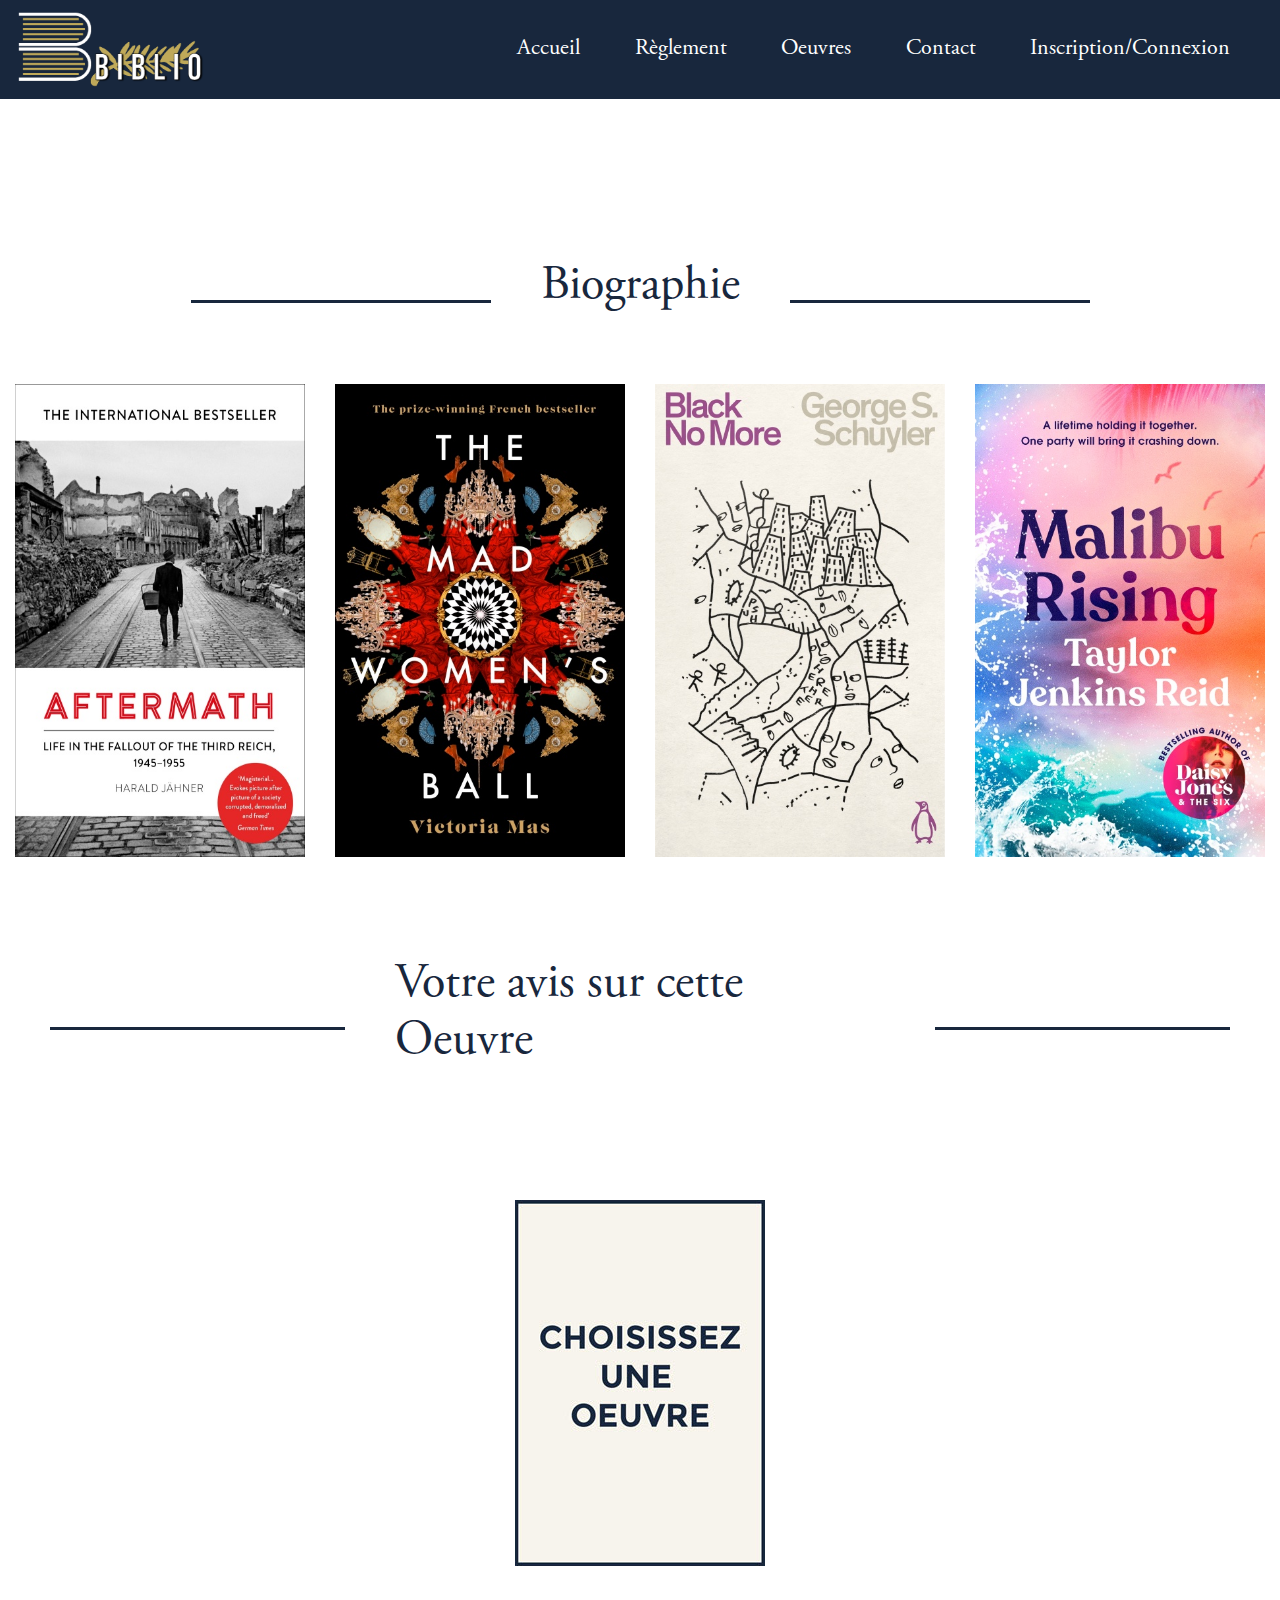
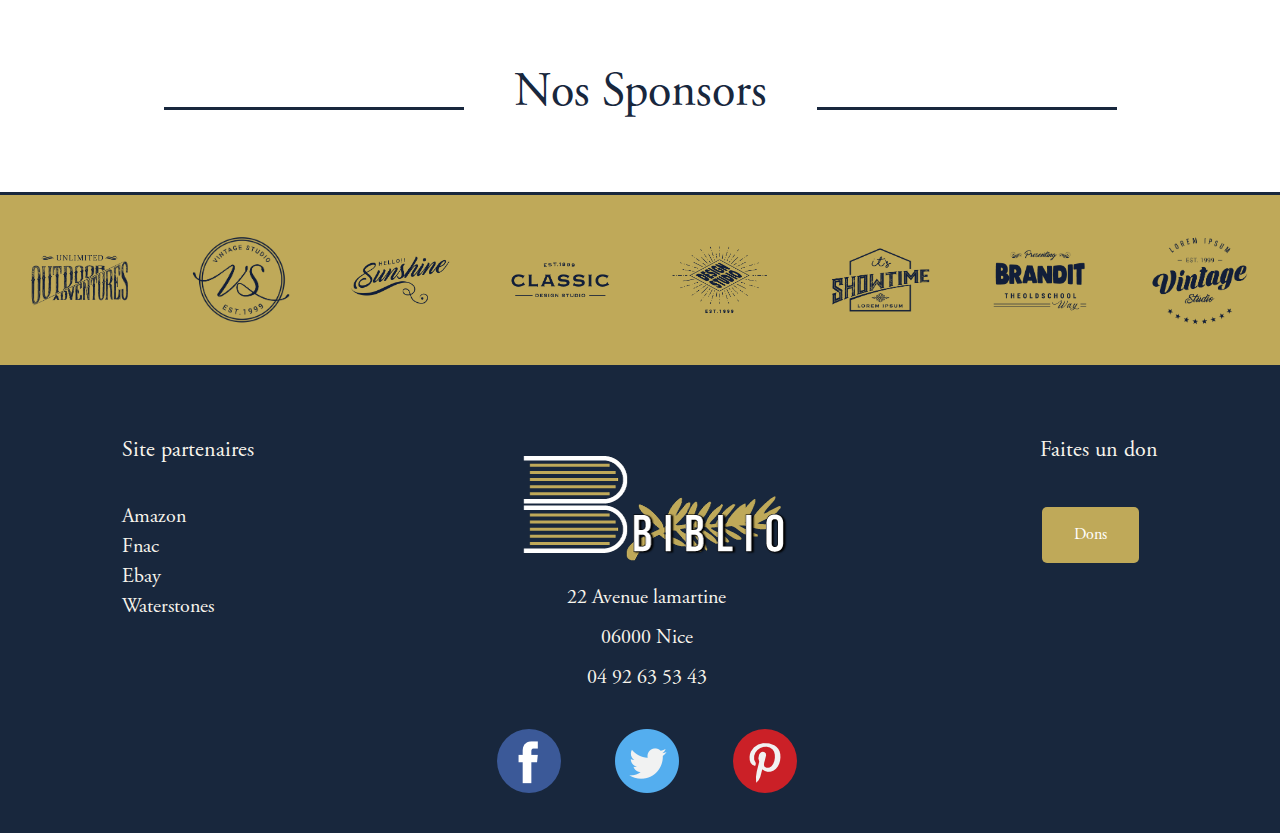
==== file/biographie.html @ a10636b6 "up du 07/01 a 23h24" ====
<!DOCTYPE html>
<html lang="fr">
  <head>
    <meta charset="UTF-8" />
    <meta name="viewport" content="width=device-width, initial-scale=1.0" />
    <link rel="stylesheet" href="https://use.fontawesome.com/releases/v5.0.8/css/all.css">
    <link rel="stylesheet" href="https://maxcdn.bootstrapcdn.com/bootstrap/4.0.0/css/bootstrap.min.css">
    <link rel="stylesheet" href="../css/base.css" />
    <link rel="stylesheet" href="../css/book.css" />
    <script defer src="../js/biographie.js"></script>
    <title>Bbiblio - Biographie</title>
  </head>
  <body>

  <!-- /**** Navigateur ****/ -->
    <nav>
        <header>
            <a href="../index.html"><img src="../image/logo.png" alt="Bbiblio"></a>
        </header>
        <ul>
            <li><a href="../index.html">Accueil</a></li>
            <li><a href="../file/reglement.html">Règlement</a></li>
            <li><a href="../file/oeuvre.html">Oeuvres</a></li>
            <li><a href="../file/contact.html">Contact</a></li>
            <li><a href="./file/inscription.html">Inscription/Connexion</a></li>
        </ul>
    </nav>
  <!-- /**** Navigateur fin ****/ -->
  <br><br><br><br><br>
  <!-- Oeuvre -->
  <div id="titre">
    <div class="line"></div>
    <h1>Biographie</h1>
    <div class="line"></div>
  </div>

  <div class="oeuvre">
    <img id="img13" src="../image/sl12.jpg" alt="Biographie"></a>
    <img id="img14" src="../image/sl13.jpg" alt="Biographie"></a>
    <img id="img15" src="../image/sl14.jpg" alt="Biographie"></a>
    <img id="img16" src="../image/sl15.jpg" alt="Biographie"></a>
  </div>

  <!-- Notation Jury -->
  <div id="titre">
    <div class="line"></div>
    <h1>Votre avis sur cette Oeuvre</h1>
    <div class="line"></div>
  </div>

  <div class="principal">
    <div class="jaquette">
        <img id="jaquette2" src="../image/jaquette.jpg" alt="">
        <div class="nota">
          <div class="button_cont2" align="center"><a class="example_b" href="#" >TÉLÉCHARGER</a></div>
        </div>
    </div>
     <div class="score">
        <div class="form-group">
          <select id="product-select" class="form-control custom-select">
              <option value="0" disabled selected>Note de 1 à 10</option>
              <option value="style">Style</option>
              <option value="illustration">Illustration</option>
              <option value="page">Mise en page</option>
              <option value="emotion">Émotion</option>
              <!-- <option value="phillips">Phillips 4K TV</option> -->
            </select>
        </div>
        <div class="form-group">
          <input type="number" id="rating-control" class="form-control" step="0.1" max="10" placeholder="Note de 1 à 10" disabled>
        </div>
        <br>
        <div class="sco">
            <div class="nota style">
              <h1>Style :</h1>
                <div class="stars-outer">
                  <div class="stars-inner"></div>
                </div>
                <span class="number-rating"></span>
            </div>
            <div class="nota illustration">
              <h1>Illustration :</h1>
                <div class="stars-outer">
                  <div class="stars-inner"></div>
                </div>
                <span class="number-rating"></span>
            </div>
            <div class="nota page">
              <h1>Mise en page :</h1>
                <div class="stars-outer">
                  <div class="stars-inner"></div>
                </div>
                <span class="number-rating"></span>
            </div>
            <div class="nota emotion">
              <h1>Émotion :</h1>
                <div class="stars-outer">
                  <div class="stars-inner"></div>
                </div>
                <span class="number-rating"></span>
            </div>
            <br><br>
            <div class="nota final">
              <h1>Note général :</h1>
                <div class="stars-outer">
                  <div class="starsis stars-inner"></div>
                </div>
                <span class="num number-rating"></span>
            </div>
            <br>
            <div class="nota final">
              <textarea id="w3review" name="w3review" rows="4" cols="115">
 Commentaire :
                </textarea>
            </div>
            <p id="resultat"></p>
            <br>
            <div class="nota final">
              <div class="button_cont" align="center"><a class="example_a" href="#jaquette2">Notez</a></div>
            </div>
        </div>
        </div>
    </div>


  <!-- /**** Logos ****/ -->
  <div id="titre">
    <div class="line"></div>
    <h1>Nos Sponsors</h1>
    <div class="line"></div>
  </div>
   <div class="logos">
    <img src="../image/logo1.png" alt="">
    <img src="../image/logo2.png" alt="">
    <img src="../image/logo3.png" alt="">
    <img src="../image/logo4.png" alt="">
    <img src="../image/logo5.png" alt="">
    <img src="../image/logo6.png" alt="">
    <img src="../image/logo7.png" alt="">
    <img src="../image/logo8.png" alt="">
  </div>
  <!-- /**** Logos fin ****/ -->
  
  <!-- /**** Footer ****/ -->
  <footer>
    <div class="partenaires">
      <h5>Site partenaires</h5>
      <a href="https://www.amazon.fr">Amazon</a>
      <a href="https://www.fnac.com/">Fnac</a>
      <a href="https://www.ebay.fr/">Ebay</a>
      <a href="https://www.waterstones.com">Waterstones</a>
    </div>
    <div class="center">
      <div class="coordonner">
        <img src="../image/logo.png" alt="">
        <a href="">22 Avenue lamartine</a>
        <a href="">06000 Nice</a>
        <a href="">04 92 63 53 43</a>
      </div>
      <div class="reseau">
        <a href=""><img src="../image/facebook.png" alt=""></a>
        <a href=""><img src="../image/twitter.png" alt=""></a>
        <a href=""><img src="../image/pinterest.png" alt=""></a>
      </div>
    </div>
    <div class="dons">
      <h5>Faites un don</h5>
      <button class="btn">Dons</button>
    </div>
  </footer>
  <!-- /**** Footer fin ****/ -->
  </body>
  </html>
---- css/base.css ----
@font-face 
{
  font-family: "garamond";
  src: url("/font/AGaramondPro-Regular.otf");
}

@font-face 
{
    
  font-family: "garamondbold";
  src: url("/font/AGaramondPro-Bold.otf");
}

   *{
       box-sizing: border-box;
       margin: 0;
       padding: 0;
       scrollbar-color: transparent transparent; /* thumb and track color */
       scrollbar-width: 0px;
      
   }


   *::-webkit-scrollbar {
    width: 0;
  }
  
  *::-webkit-scrollbar-track {
    background: transparent;
  }
  
  *::-webkit-scrollbar-thumb {
    background: transparent;
    border: none;
  }
  
  * {
    -ms-overflow-style: none;
  }

  html{
    background-color: #F7F4EC;
  }

/**** Navigateur ****/

nav{
  background-color: #18273d;
  display: flex;
  justify-content: space-between;
  align-items: center;

}

nav ul li a{
  font-family: "garamond";
  color:white;
  transition: 0.3s;
  text-decoration:none;
  font-size: 22px;
}

nav ul li a:hover{
  color:#bbb6b6;
  text-decoration: none;
}

ul li{
  list-style-type: none;
  display: inline-block;
  padding-right: 50px;
}

nav ul{
  display: inline-block;
}

nav ul li img{
  width: 50%;
}

nav header img{
  width: 70%;
}

/**** Logos ****/

.logos{
  display: flex;
  justify-content: space-around;
  width: 100%;
  background-color: #BFA959;
  padding:40px 0;
  border-top:3px solid #18273d;
  border-bottom:3px solid #18273d;
  align-items: center;
  align-content: center;
  flex-wrap: wrap;
}

.logos img{
  width: 100px;
}

 #titre{
  grid-row:1/2;
  grid-column: 1/-1;
  color:#18273D;
  display:flex;
  justify-content: center;
  align-items: center;
  margin-top:40px;
  margin-bottom:40px;
}

#titre .line{
  width: 300px;
  height: 3px;
  background-color: #18273D;
  margin-right: 50px;
  margin-left:50px;
}

#titre h1{
  font-size: 48px;
  font-family: garamond;
  color:#18273D;
  padding-bottom:20px;
}

/* Footer */

footer{
  display:flex;
  justify-content: space-around;
  background-color: #18273d;
  padding:40px 0;
  font-family: "garamond";
  flex-wrap: wrap;
}

footer h5{
    color: #F7F4EC;
    transition: 0.3s;
    text-decoration: none;
    font-size: 22px;
    padding:30px 0;
}

.partenaires a, .coordonner a {
  display: block;
  color: #F7F4EC;
  text-decoration: none;
  font-size: 20px;
  transition:0.3s;
}

.coordonner a {
text-align: center;
padding:5px 0;
}

.partenaires a:hover, .coordonner a:hover  {
  color:#bbb6b6;
}

.coordonner{
  padding:30px 0;
}

.btn {
  background-color: #BFA959;
  border: none;
  color: white;
  padding: 16px 32px;
  text-align: center;
  font-size: 16px;
  margin: 4px 2px;
  transition: 0.3s;
  cursor:pointer;
  border-radius:5px;
}

.btn:hover {
  opacity: 0.8;
}

.reseau{
  display: flex;
  justify-content: space-between;
}

/* Page palmares 2017 bouton commandez */
.jaquette a{
  text-transform : none;
  font-size: 19px;
}


/* Responsive */

@media screen and (max-width: 1200px) {

    .line{
      display: none;
    }

    .titre .line{
      display: none;
    }

    #titre .line{
      display: none;
    }

   
}

@media screen and (max-width: 680px) {
  nav ul li img{
    display: none;
  }

    nav ul li a{
      font-size: 15px;
    }

    nav{
      flex-wrap: nowrap;
    }

  footer{
    flex-direction: column;
   justify-content: center;
   text-align: center;
  }

  .center{
    order: -3;
  }

  .reseau{
    justify-content: center;
  }

  .reseau img{
    padding : 0 20px;
  }
}
---- css/book.css ----
/* CSS REGROUPANT LES PAGES (ROMAN FRANCAIS, ROMAN ETRANGER, BIOGRAPHIE, DOCUMENTAIRE, PALM2017) */

/* Jaquette */
.oeuvre{
    display: flex;
    justify-content: space-around;
    margin-bottom : 100px;
}

.oeuvre img{
    width: 290px;
}

.oeuvre img:hover{
  cursor: pointer;
}


/* Avis Oeuvre */
.stars-outer {
    position: relative;
    display: inline-block;
  }
  
  .stars-inner {
    position: absolute;
    top: 0;
    left: 0;
    white-space: nowrap;
    overflow: hidden;
    width: 0;
  }
  
  .stars-outer::before {
    content: "\f005 \f005 \f005 \f005 \f005 \f005 \f005 \f005 \f005 \f005";
    font-family: "Font Awesome 5 Free";
    font-weight: 900;
    font-size: 40px;
    color: #ccc;
  }
  
  .stars-inner::before {
    content: "\f005 \f005 \f005 \f005 \f005 \f005 \f005 \f005 \f005 \f005";
    font-family: "Font Awesome 5 Free";
    font-weight: 900;
    font-size: 40px;
    color: #BFA959;
  }

.principal{
    display: flex;
    justify-content: space-around;
    margin-bottom: 100px;
    margin-top:100px;
}

.sco{
    display: flex;
    flex-direction: column;
}

/* DISPLAY USING JAVASCRIPT */
.score{
  display: none;
}

.nota{
	display: flex;
  align-items: center;
 
}

span{
	font-size:30px;
	margin-left: 30px;
}

.nota h1{
	margin-right: 50px;
}

/* Boutons */

.example_a{
  color: #fff !important;
  text-transform: uppercase;
  text-decoration: none;
  background: #BFA959;
  padding: 10px 25px;
  border-radius: 5px;
  display: inline-block;
  border: none;
  transition: all 0.4s ease 0s;
  text-decoration: none;
  }

  .example_b{
  color: #fff !important;
  text-transform: uppercase;
  text-decoration: none;
  background: #BFA959;
  padding: 10px 25px;
  border-radius: 5px;
  display: inline-block;
  border: none;
  transition: all 0.4s ease 0s;
  text-decoration: none;
  }

  .example_a:hover {
    background: #18273d;
    letter-spacing: 1px;
    transition: all 0.4s ease 0s;
    text-decoration: none;
    }

      .example_b:hover {
    background: #18273d;
    letter-spacing: 1px;
    transition: all 0.4s ease 0s;
    text-decoration: none;
    }

/* PALMARES */


/* Résumé de l'oeuvre */
.bio{
  display: flex;
}

/* Biographie */

.titre2, .bio{
  margin-left:200px;
  margin-right: 200px;
}

.titre3{
  margin-left: 100px;
}

/* USING JAVASCRIPT POUR PALMARES */

.titre3{
  font-size: 25px;
  display: none;
}

.titre2{
  font-size: 25px;
  display: none;
}

.button_cont{
  display: none;
}

.button_cont2{
  display: none;
  margin-top: 20px;
}

/* CONTACT PAGE  */

/* Coordonnés */
.block{
  display: flex;
  justify-content: center;
  text-align: center;
  margin-top: 100px;
  margin-bottom: 150px;
  font-family: garamondbold;

}

.case{
  background-color: #BFA959;
  padding:40px;
  margin-right: 40px;
  margin-left: 40px;
  border-radius:15px;
  border : 2px solid #18273d
}

.case1{
  padding-left: 35px;
  padding-right:35px;
}

.case3{
  padding-left: 60px;
  padding-right:60px;
}

/* Formulaire de contact */
@import url(https://fonts.googleapis.com/css?family=Lato:100,300,400);

input::-webkit-input-placeholder, textarea::-webkit-input-placeholder {
  color: #aca49c;
  font-size: 0.875em;
}

input:focus::-webkit-input-placeholder, textarea:focus::-webkit-input-placeholder {
  color: #bbb5af;
}

input::-moz-placeholder, textarea::-moz-placeholder {
  color: #aca49c;
  font-size: 0.875em;
}

input:focus::-moz-placeholder, textarea:focus::-moz-placeholder {
  color: #bbb5af;
}

input::placeholder, textarea::placeholder {
  color: #aca49c;
  font-size: 0.875em;
}

input:focus::placeholder, textarea::focus:placeholder {
  color: #bbb5af;
}

input::-ms-placeholder, textarea::-ms-placeholder {
  color: #aca49c;
  font-size: 0.875em;
}

input:focus::-ms-placeholder, textarea:focus::-ms-placeholder {
  color: #bbb5af;
}

/* on hover placeholder */

input:hover::-webkit-input-placeholder, textarea:hover::-webkit-input-placeholder {
  color: #e2dedb;
  font-size: 0.875em;
}

input:hover:focus::-webkit-input-placeholder, textarea:hover:focus::-webkit-input-placeholder {
  color: #cbc6c1;
}

input:hover::-moz-placeholder, textarea:hover::-moz-placeholder {
  color: #e2dedb;
  font-size: 0.875em;
}

input:hover:focus::-moz-placeholder, textarea:hover:focus::-moz-placeholder {
  color: #cbc6c1;
}

input:hover::placeholder, textarea:hover::placeholder {
  color: #e2dedb;
  font-size: 0.875em;
}

input:hover:focus::placeholder, textarea:hover:focus::placeholder {
  color: #cbc6c1;
}

input:hover::placeholder, textarea:hover::placeholder {
  color: #18273d;
  font-size: 0.875em;
}

input:hover:focus::-ms-placeholder, textarea:hover::focus:-ms-placeholder {
  color: #18273d;
}

#form {
  margin: 50px auto 200px auto;
  display: flex;
  flex-direction: column;
  align-items: center;
}

input {
  font-family: 'Lato', sans-serif;
  font-size: 0.875em;
  width: 945px;
  height: 50px;
  padding: 0px 15px 0px 15px;
  background: transparent;
  outline: none;
  color: #726659;
  border: solid 1px #18273d;
  border-bottom: none;
  transition: all 0.3s ease-in-out;
  -webkit-transition: all 0.3s ease-in-out;
  -moz-transition: all 0.3s ease-in-out;
  -ms-transition: all 0.3s ease-in-out;
}

input:hover {
  background:#BFA959;
  color: #18273d;
}

textarea {
  width: 945px;
  max-width: 945px;
  height: 110px;
  max-height: 110px;
  padding: 15px;
  background: transparent;
  outline: none;
  color: #726659;
  font-family: 'Lato', sans-serif;
  font-size: 0.875em;
  border: solid 1px #18273d;
  transition: all 0.3s ease-in-out;
  -webkit-transition: all 0.3s ease-in-out;
  -moz-transition: all 0.3s ease-in-out;
  -ms-transition: all 0.3s ease-in-out;
}

textarea:hover {
  background: #BFA959;
  color:#18273d;
}

#submit {
  width: 945px;
  padding: 0;
  margin: -5px 0px 0px 0px;
  font-family: 'Lato', sans-serif;
  font-size: 0.875em;
  color: #b3aca7;
  outline:none;
  cursor: pointer;
  border: solid 1px #18273d;
  border-top: none;
}

#submit:hover {
  color:#18273d;
}

/* PAGE INSCRIPTION JURY */
/* FORM ELEMENTS */

.my-form textarea {
  height: 170px;
}

.my-form ::placeholder {
  color: inherit;
  opacity: 1;
}

.my-form select:focus,
.my-form input:focus,
.my-form textarea:focus {
  transform: scale(1.02);
}

.my-form *:required,
.my-form select {
  background-repeat: no-repeat;
  background-position: center right 12px;
  background-size: 15px 15px;
}


/* CUSTOM CHECKBOX */
.my-form input[type="checkbox"] {
  position: absolute;
  left: -9999px;
}

.my-form input[type="checkbox"] + label {
  position: relative;
  display: inline-block;
  padding-left: 2rem;
  transition: background 0.3s cubic-bezier(0.57, 0.21, 0.69, 1.25);
}

.my-form input[type="checkbox"] + label::before,
.my-form input[type="checkbox"] + label::after {
  content: '';
  position: absolute;
}

.my-form input[type="checkbox"] + label::before {
  left: 0;
  top: 3px;
  width: 18px;
  height: 18px;
  border: 2px solid black;
}

.my-form input[type="checkbox"]:checked + label::before {
  background: red;
}

.my-form input[type="checkbox"]:checked + label::after {
  left: 7px;
  top: 3px;
  width: 6px;
  height: 14px;
  border-bottom: 2px solid white;
  border-right: 2px solid white;
  transform: rotate(45deg);
}

.my-form .required-msg {
  background: url(https://s3-us-west-2.amazonaws.com/s.cdpn.io/162656/asterisk.svg) no-repeat center left / 15px 15px;
  padding-left: 20px;
}

.my-form .btn-grid {
  position: relative;
  overflow: hidden;
  transition: filter 0.2s;
  background-color: #18273d;
}

.my-form *:disabled {
  cursor: default;
  filter: blur(2px);
}

.my-form *:required {
  background-image: url(https://s3-us-west-2.amazonaws.com/s.cdpn.io/162656/asterisk.svg);
}

.front{
  color:white;
}

.form{
  display: flex;
  justify-content: center;
}

.container dl, ol, ul{
  margin-top: 0;
  margin-bottom: 0rem;
  list-style-type: none;
  display: inline-block;
}

.container ul li{
  list-style-type: none;
    display: inline-block;
    padding-right: 50px;
    padding-left: 76px;
}

/* PAGE INSCRIPTION AUTEUR */
.livre{
  font-family: 'Lato', sans-serif;
    font-size: 0.875em;
    width: 945px;
    height: 50px;
    padding: 0px 15px 0px 15px;
    background: transparent;
    outline: none;
    color: black;
    border: none;
    border-bottom: none;
    transition: all 0.3s ease-in-out;
    -webkit-transition: all 0.3s ease-in-out;
    -moz-transition: all 0.3s ease-in-out;
    -ms-transition: all 0.3s ease-in-out;
}

.livre:hover{
      background: none;
    color: #18273d;
}
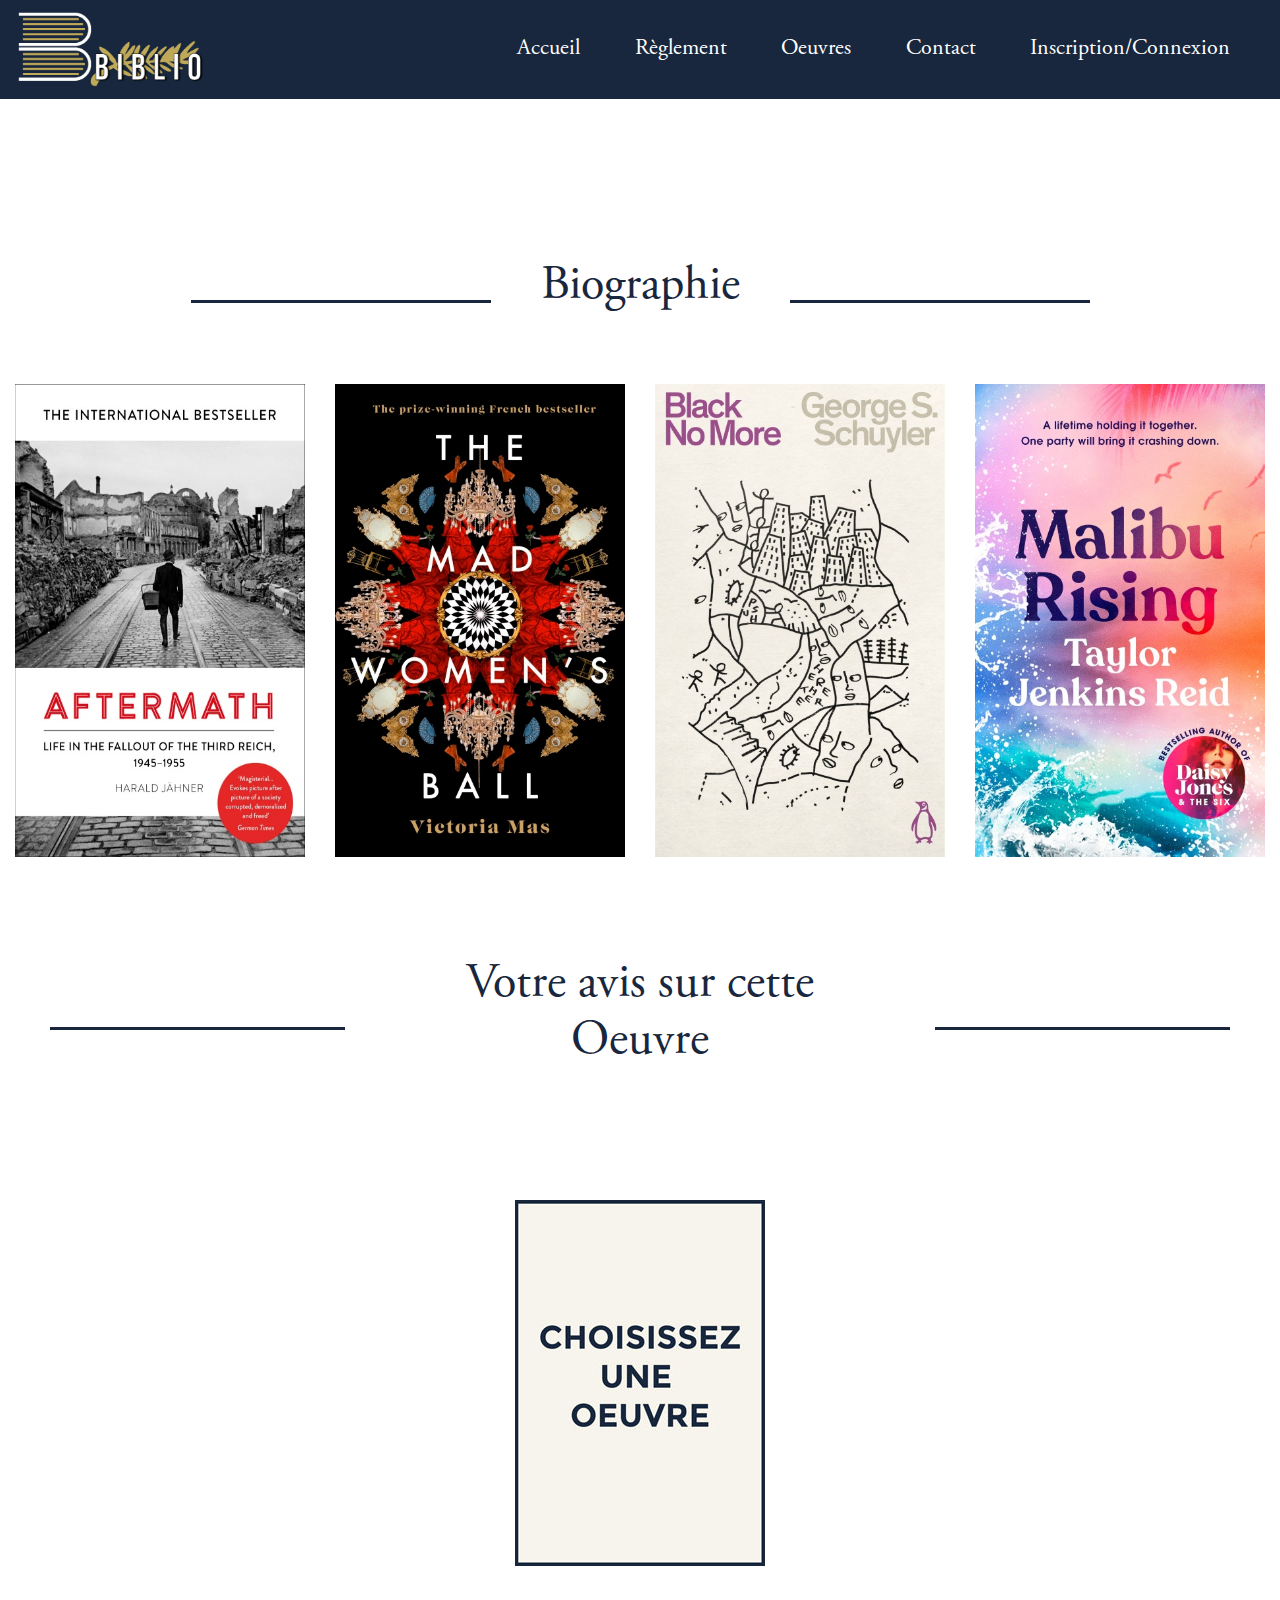
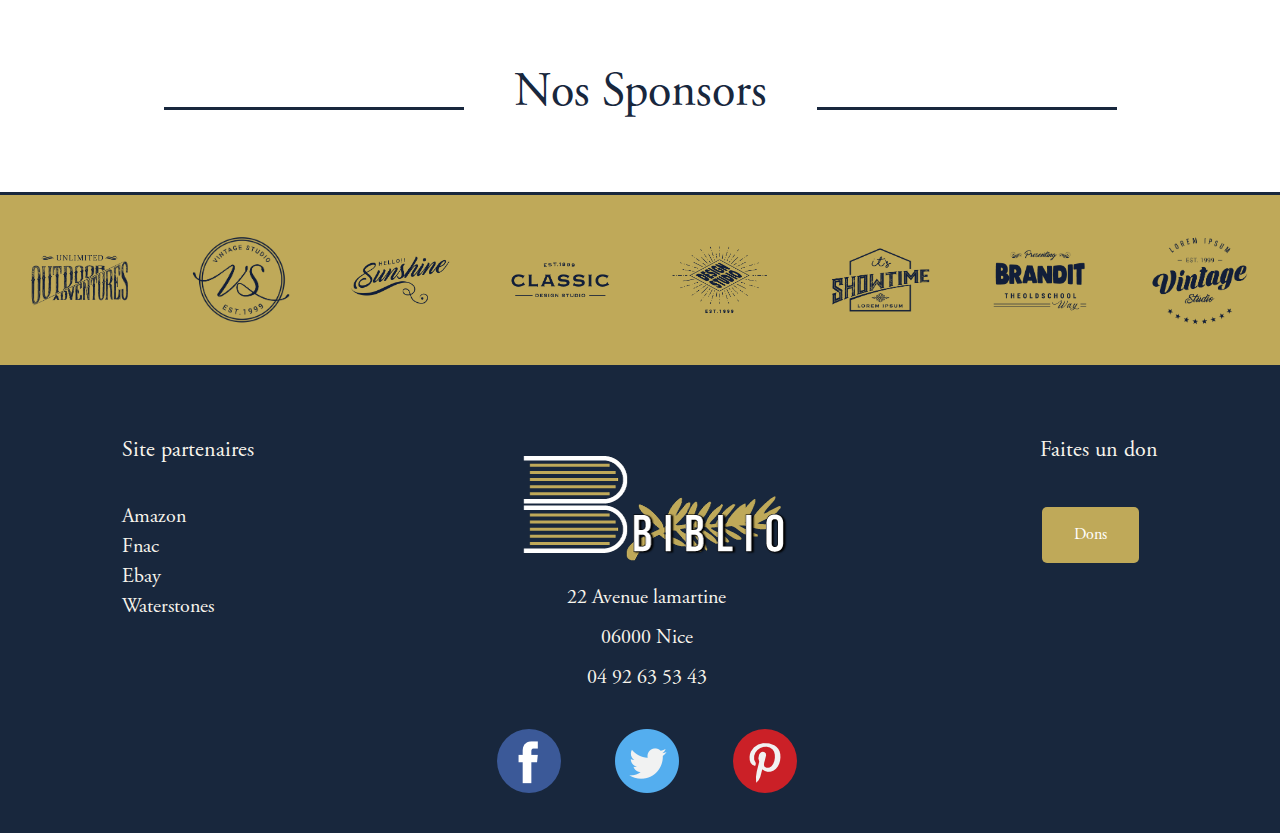
==== commit 9cad719b: "bb" ====
--- a/file/biographie.html
+++ b/file/biographie.html
@@ -22,7 +22,7 @@
             <li><a href="../file/reglement.html">Règlement</a></li>
             <li><a href="../file/oeuvre.html">Oeuvres</a></li>
             <li><a href="../file/contact.html">Contact</a></li>
-            <li><a href="./file/inscription.html">Inscription/Connexion</a></li>
+            <li><a href="../file/inscription.html">Inscription/Connexion</a></li>
         </ul>
     </nav>
   <!-- /**** Navigateur fin ****/ -->
--- a/css/base.css
+++ b/css/base.css
@@ -126,6 +126,7 @@
   font-family: garamond;
   color:#18273D;
   padding-bottom:20px;
+  text-align: center;
 }
 
 /* Footer */
--- a/css/book.css
+++ b/css/book.css
@@ -5,6 +5,7 @@
     display: flex;
     justify-content: space-around;
     margin-bottom : 100px;
+    flex-wrap: wrap;
 }
 
 .oeuvre img{
@@ -52,6 +53,7 @@
     justify-content: space-around;
     margin-bottom: 100px;
     margin-top:100px;
+    flex-wrap: wrap;
 }
 
 .sco{
@@ -171,6 +173,7 @@
   margin-top: 100px;
   margin-bottom: 150px;
   font-family: garamondbold;
+  flex-wrap: wrap;
 
 }
 
@@ -275,6 +278,7 @@
   display: flex;
   flex-direction: column;
   align-items: center;
+  width: 100%;
 }
 
 input {
@@ -471,4 +475,38 @@
 .livre:hover{
       background: none;
     color: #18273d;
-}+}
+
+/* PAGE INSCRIPTION  */
+
+.insc{
+  font-family: 'Lato', sans-serif;
+    font-size: 0.875em;
+    width: 400PX;
+    margin-top:10px;
+    height: 50px;
+    padding: 0px 15px 0px 15px;
+    background: transparent;
+    outline: none;
+    color: #726659;
+    border: none;
+    border-bottom: none;
+    transition: all 0.3s ease-in-out;
+    -webkit-transition: all 0.3s ease-in-out;
+    -moz-transition: all 0.3s ease-in-out;
+    -ms-transition: all 0.3s ease-in-out;
+    border: 2px solid #18273d;
+}
+
+.box{
+ padding-top: 30px;
+}
+
+
+
+
+
+
+
+
+
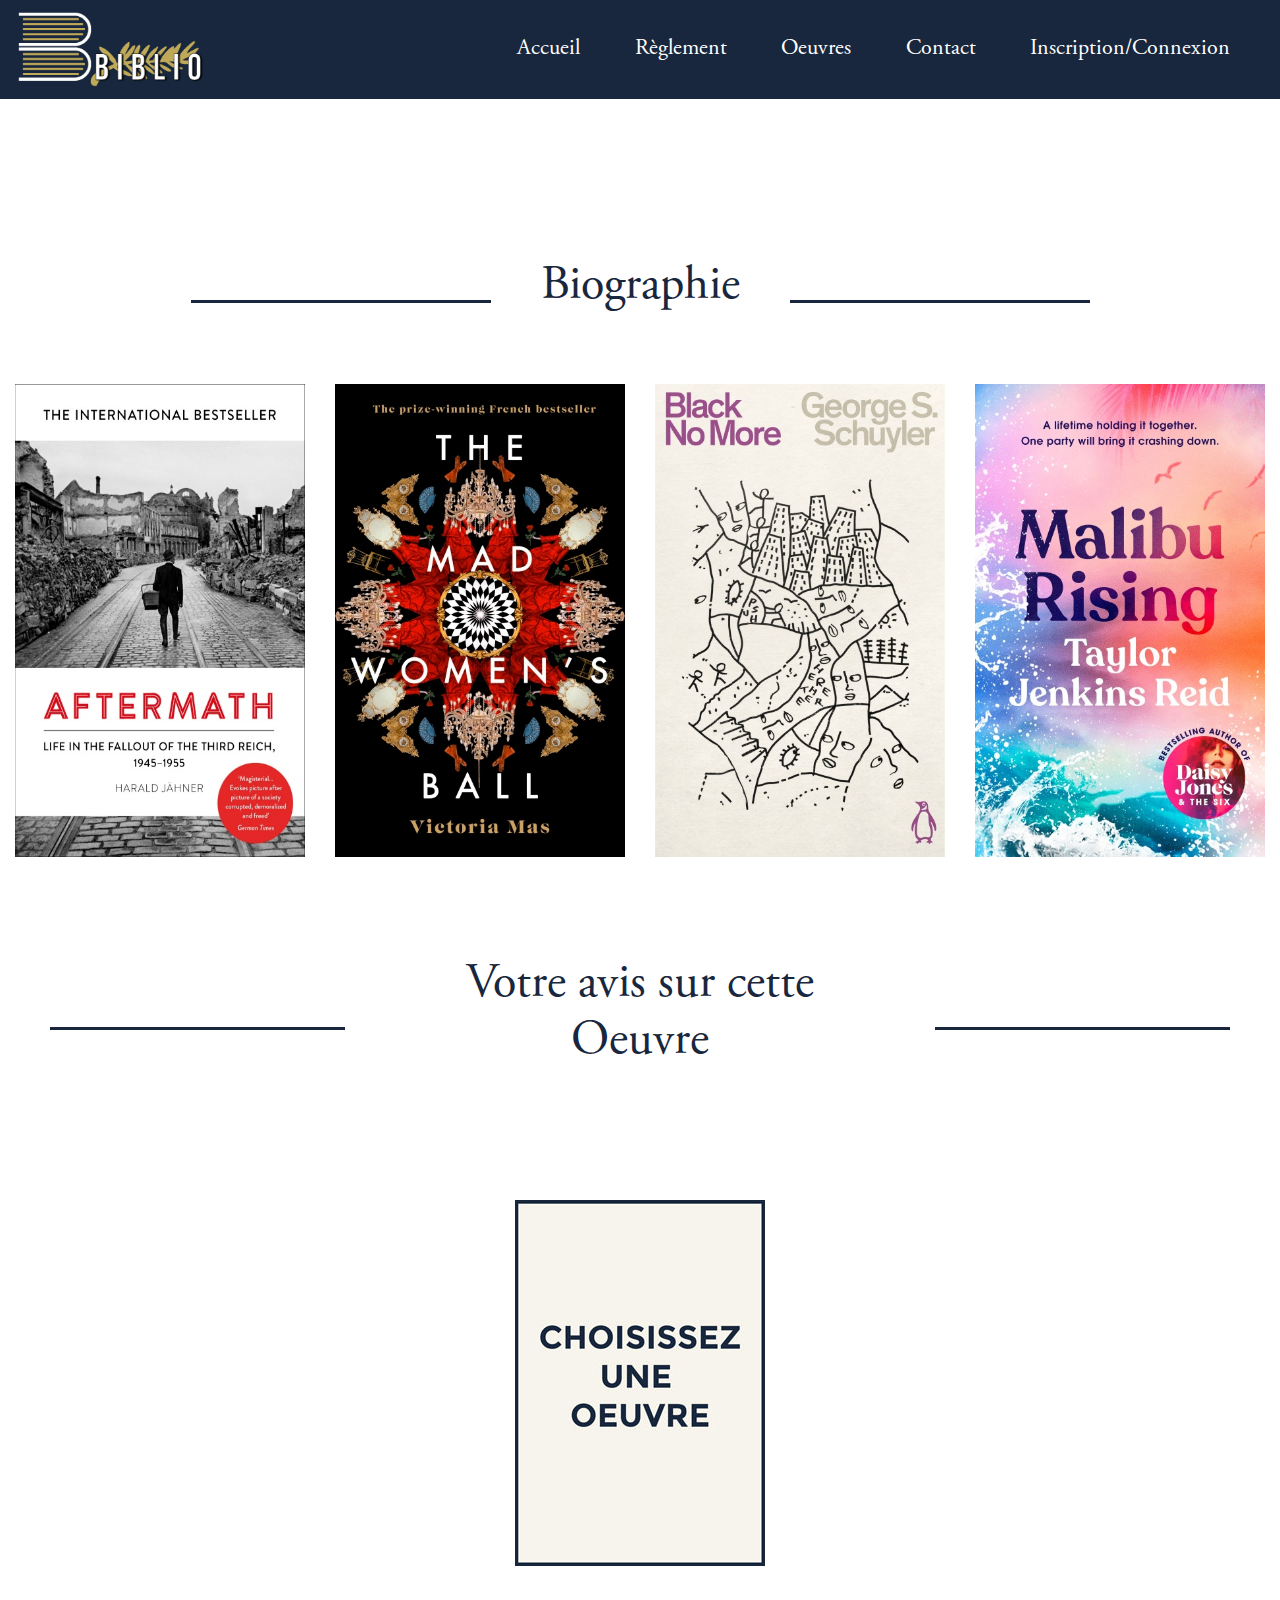
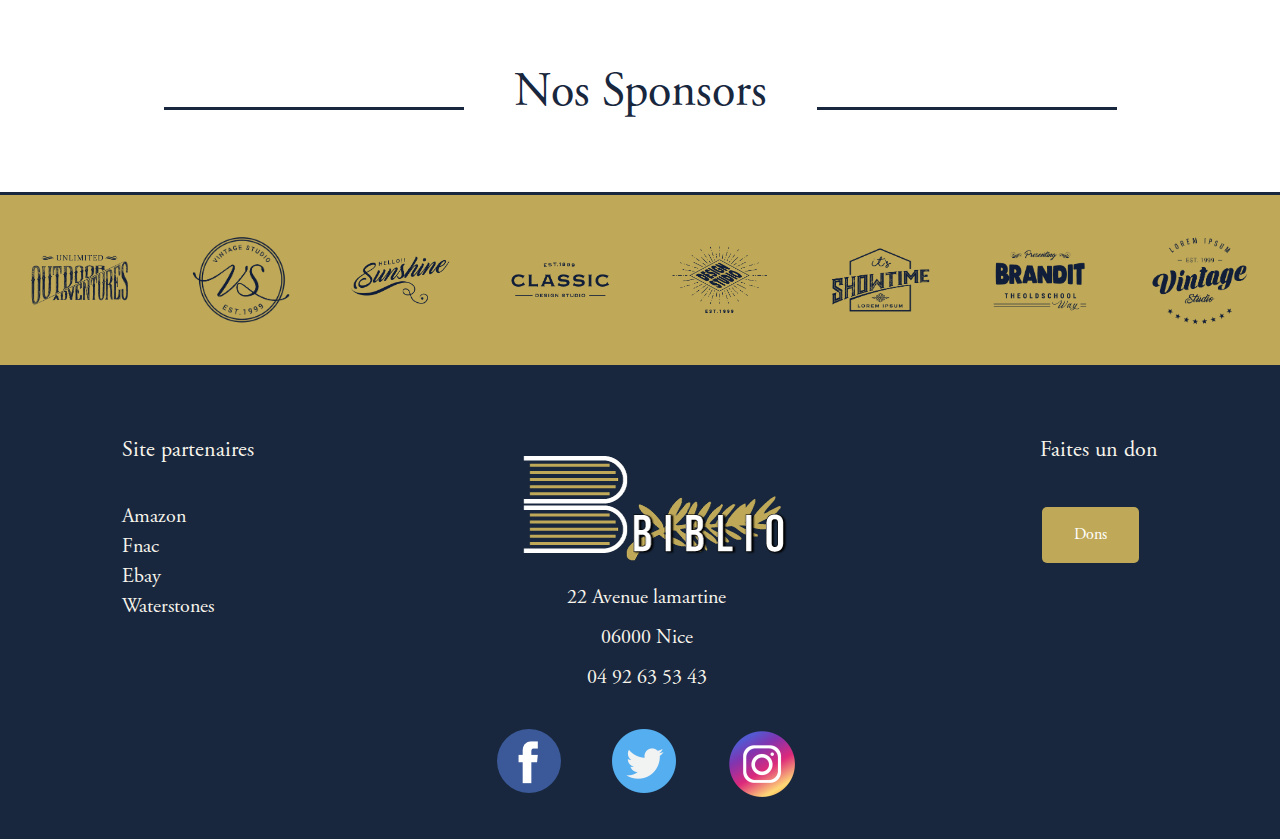
==== commit f462726c: "last up" ====
--- a/file/biographie.html
+++ b/file/biographie.html
@@ -158,9 +158,9 @@
         <a href="">04 92 63 53 43</a>
       </div>
       <div class="reseau">
-        <a href=""><img src="../image/facebook.png" alt=""></a>
-        <a href=""><img src="../image/twitter.png" alt=""></a>
-        <a href=""><img src="../image/pinterest.png" alt=""></a>
+        <a href="https://www.facebook.com/"><img src="../image/facebook.png" alt=""></a>
+        <a href="https://www.twitter.com"><img src="../image/twitter.png" alt=""></a>
+        <a href="https://www.instagram.com/"><img src="../image/insta.png" alt=""></a>
       </div>
     </div>
     <div class="dons">
